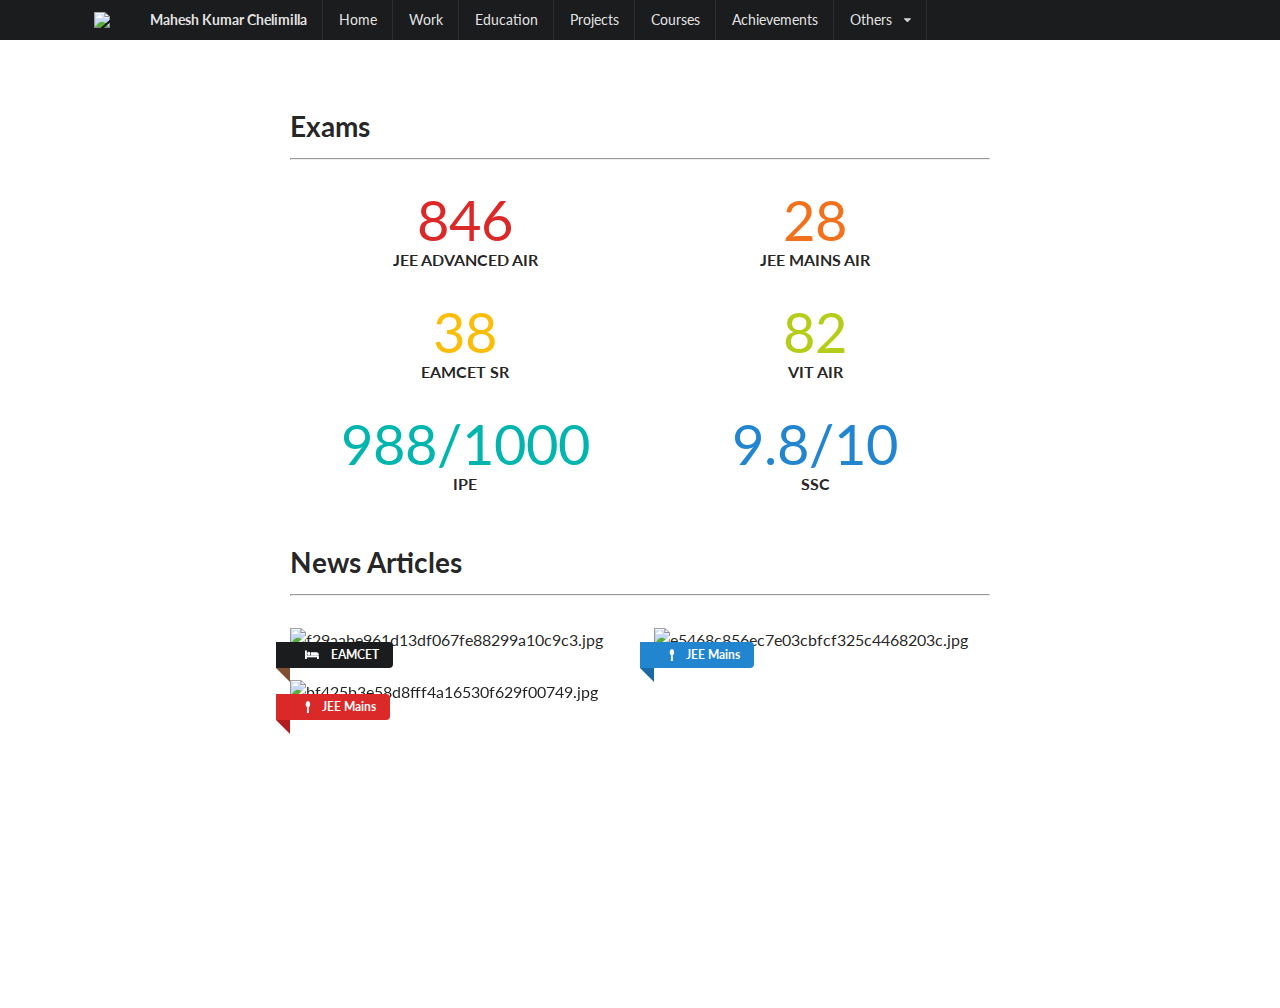
==== achievements.html @ 5b7b21af "Added Personal Website" ====
<!DOCTYPE html>
<html>
<head>
  <!-- Standard Meta -->
  <meta charset="utf-8" />
  <meta http-equiv="X-UA-Compatible" content="IE=edge,chrome=1" />
  <meta name="viewport" content="width=device-width, initial-scale=1.0, maximum-scale=1.0">

  <!-- Site Properties -->
  <title>Mahesh Kumar Chelimilla</title>
  <link rel="icon" href="https://upload.wikimedia.org/wikipedia/en/thumb/1/12/IIT_Guwahati_Logo.svg/760px-IIT_Guwahati_Logo.svg.png">

  <link rel="stylesheet" type="text/css" href="dist/semantic.min.css">
  <script src="https://cdnjs.cloudflare.com/ajax/libs/jquery/2.1.3/jquery.min.js"></script>
  <script src="https://cdnjs.cloudflare.com/ajax/libs/semantic-ui/1.11.8/semantic.min.js"></script>
  <style type="text/css">
  body {
    background-color: #FFFFFF;
  }
  .ui.menu .item img.logo {
    margin-right: 1.5em;
  }
  .main.container {
    margin-top: 7em;
  }
  .wireframe {
    margin-top: 2em;
  }
  .ui.footer.segment {
    margin: 5em 0em 0em;
    padding: 5em 0em;
  }
  </style>

</head>
<body>

  <div class="ui fixed inverted menu">
    <div class="ui container">
      <a href="home.html" class="header item">
        <img class="logo" src="https://upload.wikimedia.org/wikipedia/en/thumb/1/12/IIT_Guwahati_Logo.svg/760px-IIT_Guwahati_Logo.svg.png">
        Mahesh Kumar Chelimilla
      </a>
      <a href="home.html" class="item">Home</a>
      <a href="work.html" class="item">Work</a>
      <a href="education.html" class="item">Education</a>
      <a href="projects.html" class="item">Projects</a>
      <a href="courses.html" class="item">Courses</a>
      <a href="achievements.html" class="item">Achievements</a>
      <div class="ui simple dropdown item">
        Others <i class="dropdown icon"></i>
        <div class="menu">
          <a class="item" href="interests.html">Interests</a>
          <a class="item" href="aboutme.html">About Me</a>
          <!-- <a class="item" href="#">Link Item</a> -->
          <div class="divider"></div>
          <!-- <div class="header">Header Item</div> -->
          <!-- <div class="item"> -->
            <!-- <i class="dropdown icon"></i> -->
            <a class="item" href="contact.html">Contact</a>
            <!-- <div class="menu">
              <a class="item" href="#">Link Item</a>
              <a class="item" href="#">Link Item</a>
            </div> -->
          <!-- </div> -->
          <!-- <a class="item" href="#">Link Item</a> -->
        </div>
      </div>
    </div>
  </div>

  <div class="ui main text container">
    <!-- <h1 class="ui header">Semantic UI Fixed Template</h1> -->

    <h1 class="ui header">Exams</h1><hr><br>
    <div class="ui two statistics">
      <div class="red statistic">
        <div class="value">
          846
        </div>
        <div class="label">
          JEE Advanced AIR
        </div>
      </div>
      <div class="orange statistic">
        <div class="value">
          28
        </div>
        <div class="label">
          JEE Mains AIR
        </div>
      </div>
      <div class="yellow statistic">
        <div class="value">
          38
        </div>
        <div class="label">
          EAMCET SR
        </div>
      </div>
      <div class="olive statistic">
        <div class="value">
          82
        </div>
        <div class="label">
          VIT AIR
        </div>
      </div>
      <!-- <div class="green statistic">
        <div class="value">
          383/450
        </div>
        <div class="label">
          BITSAT
        </div>
      </div> -->
      <div class="teal statistic">
        <div class="value">
          988/1000
        </div>
        <div class="label">
          IPE
        </div>
      </div>
      <div class="blue statistic">
        <div class="value">
          9.8/10
        </div>
        <div class="label">
          SSC
        </div>
      </div>
      <!-- <div class="violet statistic">
        <div class="value">
          22
        </div>
        <div class="label">
          Violet
        </div>
      </div>
      <div class="purple statistic">
        <div class="value">
          23
        </div>
        <div class="label">
          Purple
        </div>
      </div>
      <div class="pink statistic">
        <div class="value">
          15
        </div>
        <div class="label">
          Pink
        </div>
      </div>
      <div class="brown statistic">
        <div class="value">
          36
        </div>
        <div class="label">
          Brown
        </div>
      </div>
      <div class="grey statistic">
        <div class="value">
          49
        </div>
        <div class="label">
          Grey
        </div>
      </div> -->
    </div>




    <br><h1 class="ui header">News Articles</h1><hr><br>
    <div class="ui two column grid">
      <div class="column">
        <div class="ui fluid image">
          <div class="ui black ribbon label">
            <i class="hotel icon"></i> EAMCET
          </div>
          <img src="https://pictr.com/images/2017/10/01/f29aabe961d13df067fe88299a10c9c3.jpg" alt="f29aabe961d13df067fe88299a10c9c3.jpg" border="0" />        </div>
      </div>
      <div class="column">
        <div class="ui fluid image">
          <div class="ui blue ribbon label">
            <i class="spoon icon"></i> JEE Mains
          </div>
          <img src="https://pictr.com/images/2017/10/01/e5468c856ec7e03cbfcf325c4468203c.jpg" alt="e5468c856ec7e03cbfcf325c4468203c.jpg" border="0">
        </div>
      </div>
      <div class="column">
        <div class="ui fluid image">
          <div class="ui red ribbon label">
            <i class="spoon icon"></i> JEE Mains
          </div>
          <img src="https://pictr.com/images/2017/10/01/bf425b3e58d8fff4a16530f629f00749.jpg" alt="bf425b3e58d8fff4a16530f629f00749.jpg" border="0">
        </div>
      </div>
      <!-- <div class="column">
        <div class="ui fluid image">
          <div class="ui blue ribbon label">
            <i class="spoon icon"></i> Food
          </div>
          <img src="https://pictr.com/images/2017/10/01/7edc6ab092e6259a8737d8401d99da2c.jpg" alt="7edc6ab092e6259a8737d8401d99da2c.jpg" border="0" />        </div>
      </div>
    </div> -->


  </div>
  <br>
  <br>
  <br>

</body>

</html>
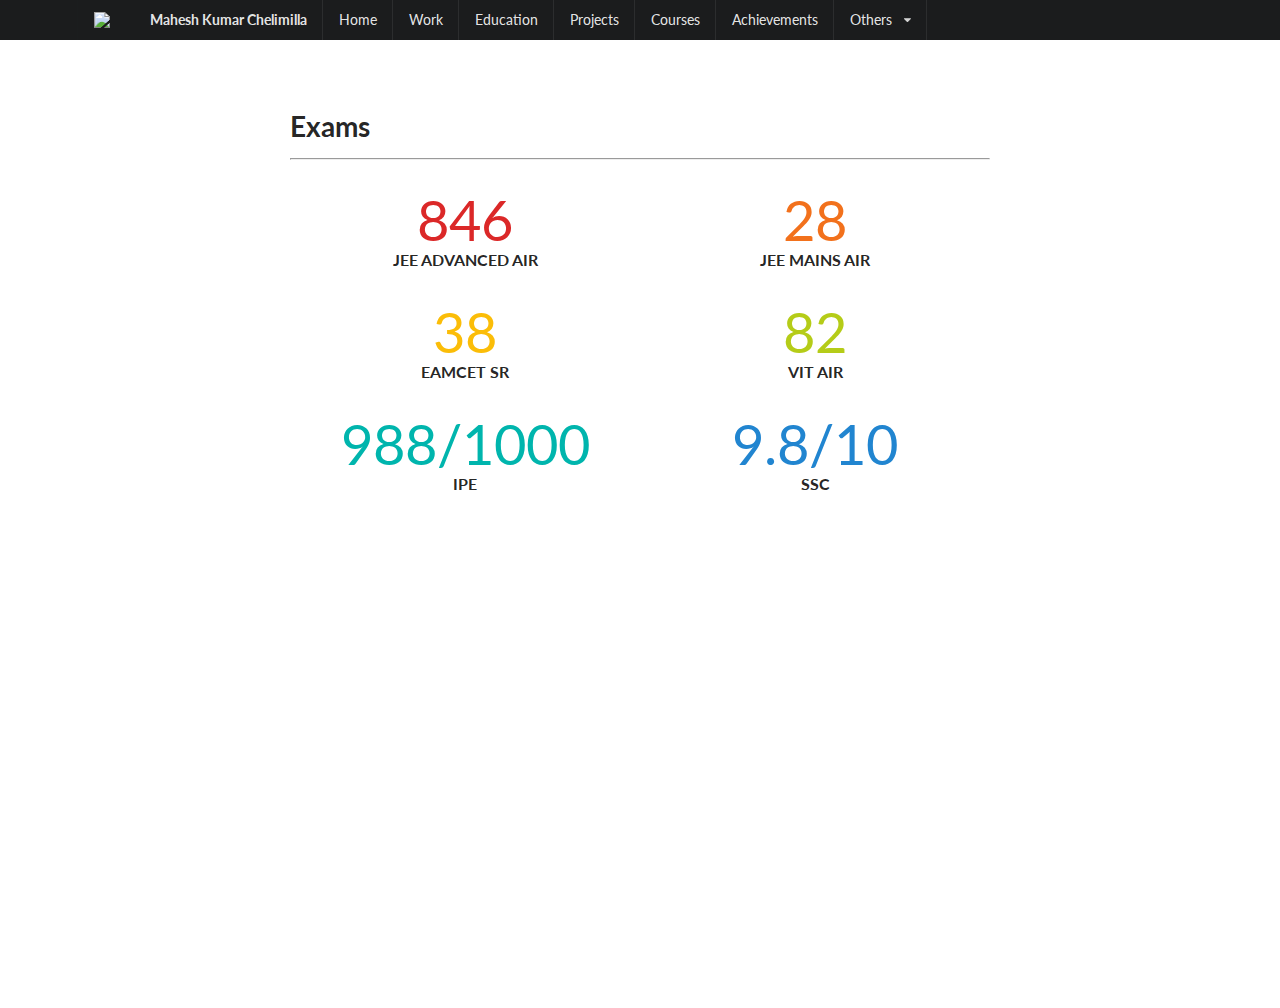
==== commit 11e86918: "Updated Information" ====
--- a/achievements.html
+++ b/achievements.html
@@ -175,31 +175,31 @@
 
 
 
-    <br><h1 class="ui header">News Articles</h1><hr><br>
-    <div class="ui two column grid">
-      <div class="column">
-        <div class="ui fluid image">
-          <div class="ui black ribbon label">
-            <i class="hotel icon"></i> EAMCET
-          </div>
-          <img src="https://pictr.com/images/2017/10/01/f29aabe961d13df067fe88299a10c9c3.jpg" alt="f29aabe961d13df067fe88299a10c9c3.jpg" border="0" />        </div>
-      </div>
-      <div class="column">
-        <div class="ui fluid image">
-          <div class="ui blue ribbon label">
-            <i class="spoon icon"></i> JEE Mains
-          </div>
-          <img src="https://pictr.com/images/2017/10/01/e5468c856ec7e03cbfcf325c4468203c.jpg" alt="e5468c856ec7e03cbfcf325c4468203c.jpg" border="0">
-        </div>
-      </div>
-      <div class="column">
-        <div class="ui fluid image">
-          <div class="ui red ribbon label">
-            <i class="spoon icon"></i> JEE Mains
-          </div>
-          <img src="https://pictr.com/images/2017/10/01/bf425b3e58d8fff4a16530f629f00749.jpg" alt="bf425b3e58d8fff4a16530f629f00749.jpg" border="0">
-        </div>
-      </div>
+    <!-- <br><h1 class="ui header">News Articles</h1><hr><br> -->
+    <!-- <div class="ui two column grid"> -->
+      <!-- <div class="column"> -->
+        <!-- <div class="ui fluid image"> -->
+          <!-- <div class="ui black ribbon label"> -->
+            <!-- <i class="hotel icon"></i> EAMCET -->
+          <!-- </div> -->
+          <!-- <img src="https://pictr.com/images/2017/10/01/f29aabe961d13df067fe88299a10c9c3.jpg" alt="f29aabe961d13df067fe88299a10c9c3.jpg" border="0" />        </div> -->
+      <!-- </div> -->
+      <!-- <div class="column"> -->
+        <!-- <div class="ui fluid image"> -->
+          <!-- <div class="ui blue ribbon label"> -->
+            <!-- <i class="spoon icon"></i> JEE Mains -->
+          <!-- </div> -->
+          <!-- <img src="https://pictr.com/images/2017/10/01/e5468c856ec7e03cbfcf325c4468203c.jpg" alt="e5468c856ec7e03cbfcf325c4468203c.jpg" border="0"> -->
+        <!-- </div> -->
+      <!-- </div> -->
+      <!-- <div class="column"> -->
+        <!-- <div class="ui fluid image"> -->
+          <!-- <div class="ui red ribbon label"> -->
+            <!-- <i class="spoon icon"></i> JEE Mains -->
+          <!-- </div> -->
+          <!-- <img src="https://pictr.com/images/2017/10/01/bf425b3e58d8fff4a16530f629f00749.jpg" alt="bf425b3e58d8fff4a16530f629f00749.jpg" border="0"> -->
+        <!-- </div> -->
+      <!-- </div> -->
       <!-- <div class="column">
         <div class="ui fluid image">
           <div class="ui blue ribbon label">
